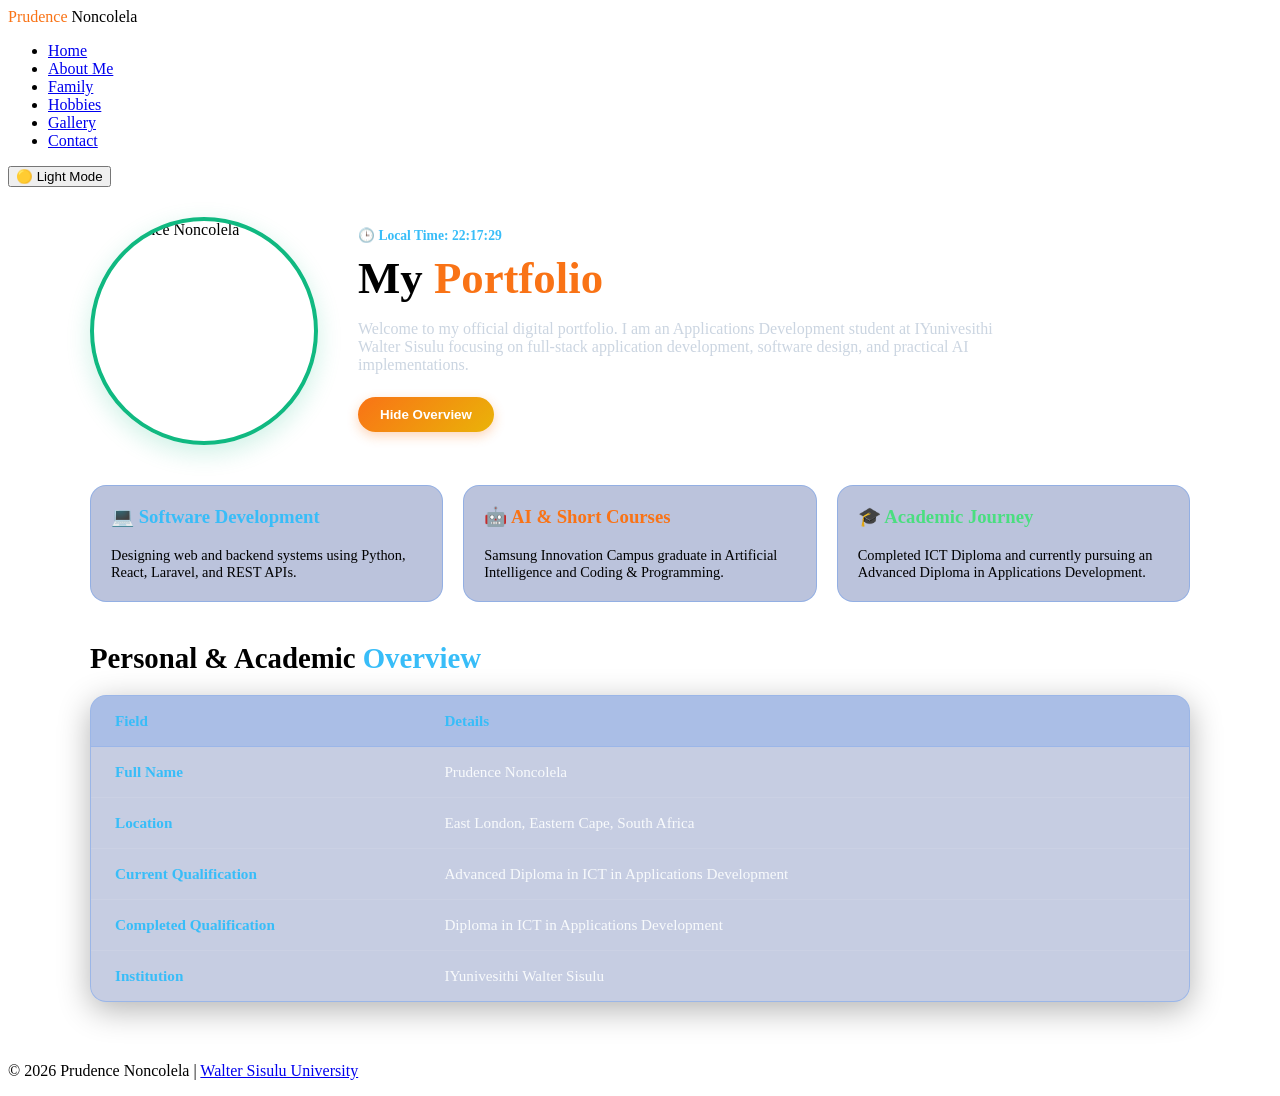
==== index.html @ 29603ced "Add files via upload" ====
<!DOCTYPE html>
<html lang="en">
<head>
    <meta charset="UTF-8">
    <meta name="viewport" content="width=device-width, initial-scale=1.0">
    <title>Prudence Noncolela - Home</title>
    <link rel="stylesheet" href="css/style.css">
    <style>
        .hero-section {
            max-width: 1100px;
            margin: 30px auto 40px;
            padding: 0 20px;
            display: flex;
            align-items: center;
            gap: 40px;
        }
        .profile-circle {
            width: 220px;
            height: 220px;
            border-radius: 50%;
            overflow: hidden;
            border: 4px solid #10b981;
            flex-shrink: 0;
            box-shadow: 0 8px 24px rgba(16, 185, 129, 0.2);
        }
        .profile-circle img {
            width: 100%;
            height: 100%;
            object-fit: cover;
        }
        .hero-details h1 {
            font-size: 2.8rem;
            margin: 0 0 10px 0;
            line-height: 1.1;
        }
        .hero-details h1 span {
            color: #f97316;
        }
        .hero-details p {
            color: var(--text-body, #cbd5e1);
            font-size: 1rem;
            max-width: 650px;
            margin-bottom: 20px;
        }
        .hero-actions {
            display: flex;
            align-items: center;
            gap: 15px;
        }
        .btn-gradient {
            background: linear-gradient(135deg, #f97316, #eab308);
            color: #ffffff !important;
            border: none;
            padding: 10px 22px;
            border-radius: 20px;
            font-weight: 700;
            cursor: pointer;
            text-decoration: none;
            box-shadow: 0 4px 12px rgba(249, 115, 22, 0.3);
        }
        .btn-outline {
            border: 1px solid rgba(255, 255, 255, 0.2);
            color: var(--text-heading, #ffffff) !important;
            padding: 10px 20px;
            border-radius: 20px;
            background: rgba(255, 255, 255, 0.05);
            cursor: pointer;
            text-decoration: none;
            display: inline-flex;
            align-items: center;
            gap: 6px;
        }
        .time-badge {
            font-size: 0.85rem;
            color: #38bdf8;
            margin-bottom: 10px;
            font-weight: 600;
        }

        .overview-section {
            max-width: 1100px;
            margin: 40px auto 60px;
            padding: 0 20px;
        }
        .overview-card {
            background: rgba(30, 58, 138, 0.25);
            border: 1px solid rgba(59, 130, 246, 0.3);
            border-radius: 16px;
            overflow: hidden;
            box-shadow: 0 8px 32px rgba(0, 0, 0, 0.3);
        }
        .overview-table {
            width: 100%;
            border-collapse: collapse;
            text-align: left;
        }
        .overview-table th {
            background: rgba(59, 130, 246, 0.2);
            color: #38bdf8;
            padding: 16px 24px;
            font-size: 0.95rem;
            font-weight: 600;
            border-bottom: 1px solid rgba(59, 130, 246, 0.3);
        }
        .overview-table td {
            padding: 16px 24px;
            font-size: 0.95rem;
            color: var(--text-heading, #f8fafc);
            border-bottom: 1px solid rgba(255, 255, 255, 0.08);
        }
        .overview-table tr:last-child td {
            border-bottom: none;
        }
        .overview-table td:first-child {
            font-weight: 600;
            width: 30%;
            color: #38bdf8;
        }

        body.light-mode .overview-card {
            background: #ffffff;
            border-color: #cbd5e1;
        }
        body.light-mode .overview-table th {
            background: #f1f5f9;
            color: #0284c7;
        }
        body.light-mode .overview-table td {
            color: #0f172a !important;
            border-bottom-color: #e2e8f0;
        }

        @media (max-width: 768px) {
            .hero-section {
                flex-direction: column;
                text-align: center;
            }
        }
    </style>
</head>
<body>

    <header>
        <div class="logo"><span style="color: #f97316;">Prudence</span> Noncolela</div>
        <nav>
            <ul>
                <li><a href="index.html" class="active">Home</a></li>
                <li><a href="about.html">About Me</a></li>
                <li><a href="family.html">Family</a></li>
                <li><a href="hobbies.html">Hobbies</a></li>
                <li><a href="gallery.html">Gallery</a></li>
                <li><a href="contact.html">Contact</a></li>
            </ul>
        </nav>
        <button id="theme-toggle" class="theme-btn">🟡 Light Mode</button>
    </header>

    <main>
        <section class="hero-section">
            <div class="profile-circle">
                <img src="images/profile.png" alt="Prudence Noncolela">
            </div>
            <div class="hero-details">
                <div class="time-badge">🕒 Local Time: <span id="clock">00:00:00</span></div>
                <h1>My <span>Portfolio</span></h1>
                <p>Welcome to my official digital portfolio. I am an Applications Development student at IYunivesithi Walter Sisulu focusing on full-stack application development, software design, and practical AI implementations.</p>

                <div class="hero-actions">
                    <button class="btn-gradient" id="toggle-overview-btn" onclick="toggleOverview()">Hide Overview</button>
                    <a href="contact.html" class="btn-outline">✉ Contact Me</a>
                </div>
            </div>
        </section>

        <!-- Top Card Grid Layout -->
        <section style="max-width: 1100px; margin: 0 auto 40px; padding: 0 20px;">
            <div style="display: grid; grid-template-columns: repeat(auto-fit, minmax(280px, 1fr)); gap: 20px;">
                <div style="background: rgba(30, 58, 138, 0.3); border: 1px solid rgba(59, 130, 246, 0.3); border-radius: 16px; padding: 20px;">
                    <h3 style="color: #38bdf8; margin-top: 0;">💻 Software Development</h3>
                    <p style="color: var(--text-body); font-size: 0.9rem; margin-bottom: 0;">Designing web and backend systems using Python, React, Laravel, and REST APIs.</p>
                </div>
                <div style="background: rgba(30, 58, 138, 0.3); border: 1px solid rgba(59, 130, 246, 0.3); border-radius: 16px; padding: 20px;">
                    <h3 style="color: #f97316; margin-top: 0;">🤖 AI & Short Courses</h3>
                    <p style="color: var(--text-body); font-size: 0.9rem; margin-bottom: 0;">Samsung Innovation Campus graduate in Artificial Intelligence and Coding & Programming.</p>
                </div>
                <div style="background: rgba(30, 58, 138, 0.3); border: 1px solid rgba(59, 130, 246, 0.3); border-radius: 16px; padding: 20px;">
                    <h3 style="color: #4ade80; margin-top: 0;">🎓 Academic Journey</h3>
                    <p style="color: var(--text-body); font-size: 0.9rem; margin-bottom: 0;">Completed ICT Diploma and currently pursuing an Advanced Diploma in Applications Development.</p>
                </div>
            </div>
        </section>

        <section class="overview-section" id="overview-section">
            <h2 style="font-size: 1.8rem; margin-bottom: 20px;">Personal & Academic <span style="color: #38bdf8;">Overview</span></h2>
            <div class="overview-card">
                <table class="overview-table">
                    <thead>
                        <tr>
                            <th>Field</th>
                            <th>Details</th>
                        </tr>
                    </thead>
                    <tbody>
                        <tr>
                            <td>Full Name</td>
                            <td>Prudence Noncolela</td>
                        </tr>
                        <tr>
                            <td>Location</td>
                            <td>East London, Eastern Cape, South Africa</td>
                        </tr>
                        <tr>
                            <td>Current Qualification</td>
                            <td>Advanced Diploma in ICT in Applications Development</td>
                        </tr>
                        <tr>
                            <td>Completed Qualification</td>
                            <td>Diploma in ICT in Applications Development</td>
                        </tr>
                        <tr>
                            <td>Institution</td>
                            <td>IYunivesithi Walter Sisulu</td>
                        </tr>
                    </tbody>
                </table>
            </div>
        </section>
    </main>

    <footer>
        <p>&copy; 2026 Prudence Noncolela | <a href="https://www.wsu.ac.za" target="_blank">Walter Sisulu University</a></p>
    </footer>

    <script>
        function updateClock() {
            const now = new Date();
            const hours = String(now.getHours()).padStart(2, '0');
            const minutes = String(now.getMinutes()).padStart(2, '0');
            const seconds = String(now.getSeconds()).padStart(2, '0');
            const clockElement = document.getElementById('clock');
            if (clockElement) {
                clockElement.textContent = `${hours}:${minutes}:${seconds}`;
            }
        }
        setInterval(updateClock, 1000);
        updateClock();

        function toggleOverview() {
            const overviewSection = document.getElementById('overview-section');
            const btn = document.getElementById('toggle-overview-btn');
            
            if (overviewSection.style.display === 'none') {
                overviewSection.style.display = 'block';
                btn.textContent = 'Hide Overview';
            } else {
                overviewSection.style.display = 'none';
                btn.textContent = 'Show Overview';
            }
        }
    </script>
    <script src="js/main.js"></script>
</body>
</html>
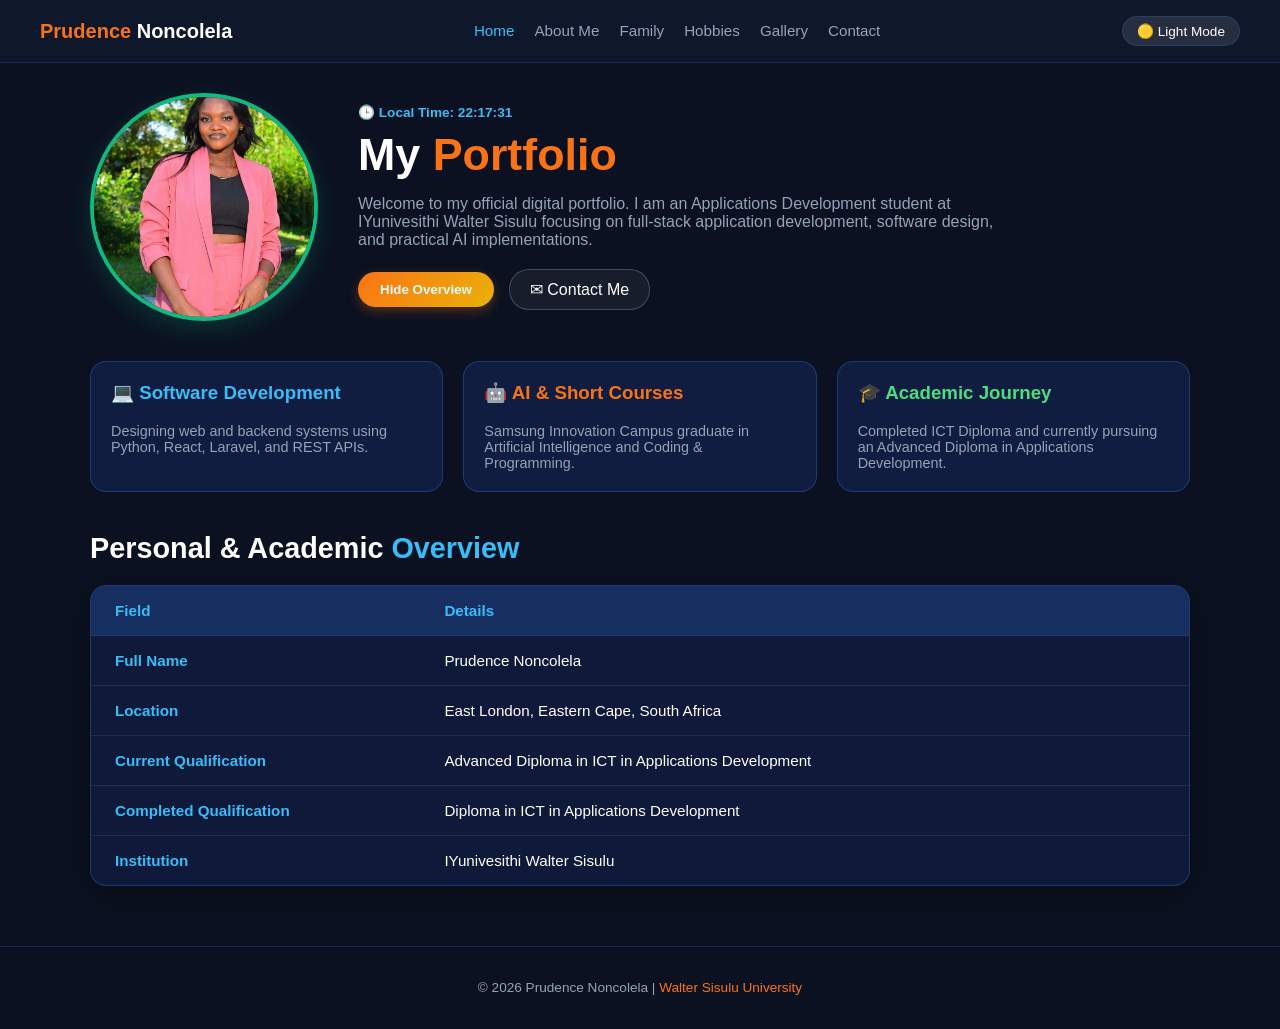
==== commit 93c6b334: "Fix HTML encoding issues in index.html" ====
--- a/index.html
+++ b/index.html
@@ -4,7 +4,7 @@
     <meta charset="UTF-8">
     <meta name="viewport" content="width=device-width, initial-scale=1.0">
     <title>Prudence Noncolela - Home</title>
-    <link rel="stylesheet" href="css/style.css">
+    <link rel="stylesheet" href="style.css">
     <style>
         .hero-section {
             max-width: 1100px;
@@ -158,7 +158,7 @@
     <main>
         <section class="hero-section">
             <div class="profile-circle">
-                <img src="images/profile.png" alt="Prudence Noncolela">
+                <img src="profile.png" alt="Prudence Noncolela">
             </div>
             <div class="hero-details">
                 <div class="time-badge">🕒 Local Time: <span id="clock">00:00:00</span></div>
@@ -260,4 +260,4 @@
     </script>
     <script src="js/main.js"></script>
 </body>
-</html>+</html>
--- a/style.css
+++ b/style.css
@@ -0,0 +1,82 @@
+:root {
+    --bg-main: #0b1120;
+    --bg-header: #0f172a;
+    --text-heading: #ffffff;
+    --text-body: #94a3b8;
+    --border-color: rgba(59, 130, 246, 0.2);
+}
+
+body.light-mode {
+    --bg-main: #f8fafc;
+    --bg-header: #ffffff;
+    --text-heading: #0f172a;
+    --text-body: #475569;
+    --border-color: #e2e8f0;
+}
+
+body {
+    margin: 0;
+    padding: 0;
+    font-family: -apple-system, BlinkMacSystemFont, "Segoe UI", Roboto, sans-serif;
+    background-color: var(--bg-main);
+    color: var(--text-heading);
+    transition: background-color 0.3s ease, color 0.3s ease;
+}
+
+header {
+    background-color: var(--bg-header);
+    border-bottom: 1px solid var(--border-color);
+    padding: 16px 40px;
+    display: flex;
+    justify-content: space-between;
+    align-items: center;
+}
+
+.logo {
+    font-size: 1.25rem;
+    font-weight: 800;
+}
+
+nav ul {
+    list-style: none;
+    display: flex;
+    gap: 20px;
+    margin: 0;
+    padding: 0;
+}
+
+nav a {
+    color: var(--text-body);
+    text-decoration: none;
+    font-weight: 500;
+    font-size: 0.95rem;
+    transition: color 0.2s;
+}
+
+nav a:hover, nav a.active {
+    color: #38bdf8;
+}
+
+.theme-btn {
+    background: rgba(255, 255, 255, 0.1);
+    border: 1px solid var(--border-color);
+    color: var(--text-heading);
+    padding: 6px 14px;
+    border-radius: 20px;
+    cursor: pointer;
+    font-size: 0.85rem;
+}
+
+footer {
+    border-top: 1px solid var(--border-color);
+    padding: 20px;
+    text-align: center;
+    color: var(--text-body);
+    font-size: 0.85rem;
+    margin-top: 60px;
+}
+
+footer a {
+    color: #f97316;
+    text-decoration: none;
+}
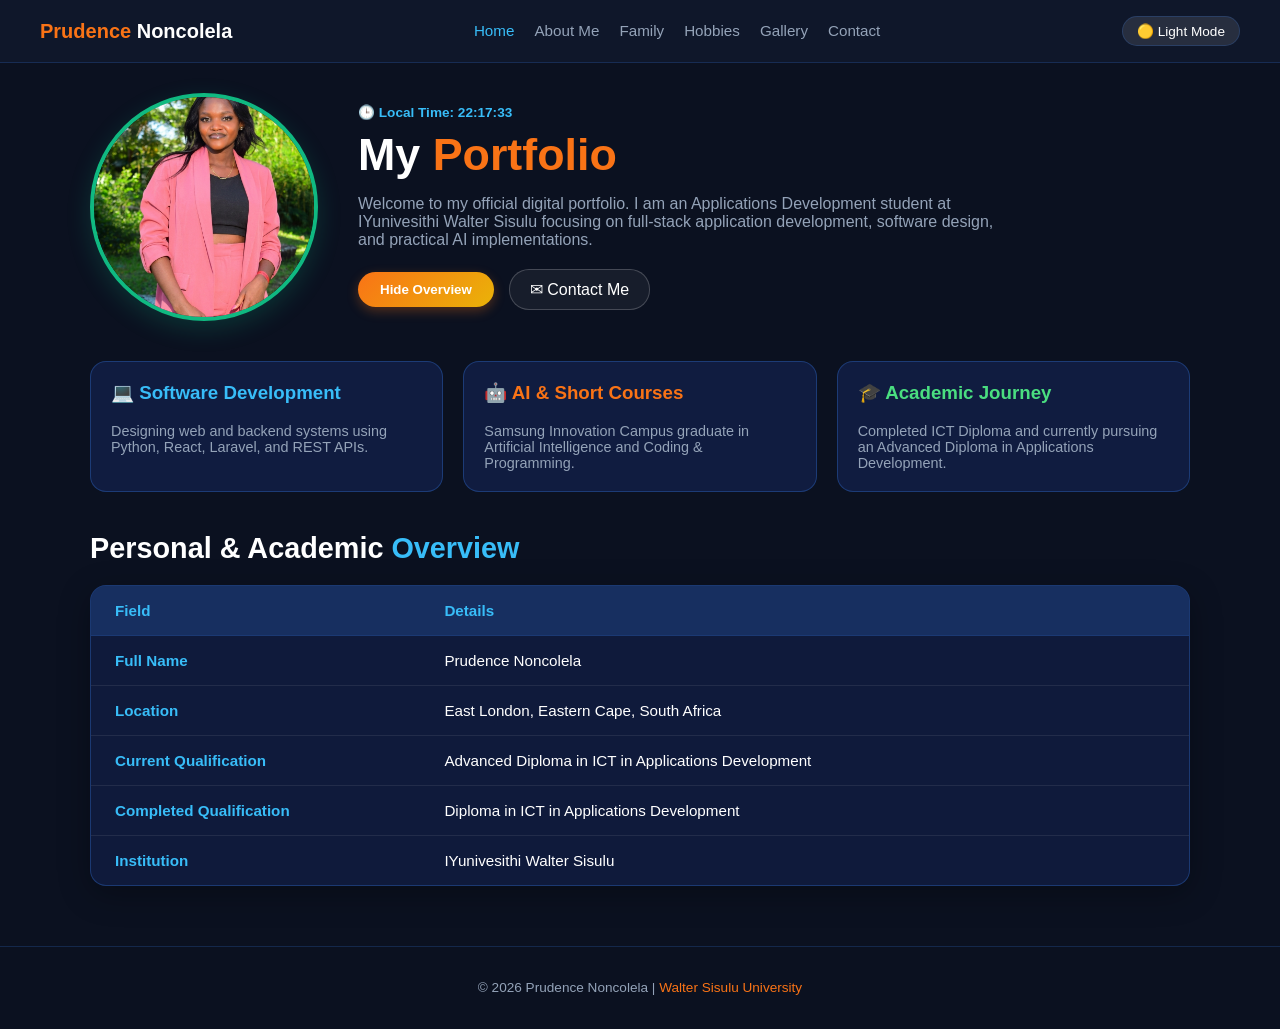
==== commit 18fec28c: "Update index.html" ====
--- a/index.html
+++ b/index.html
@@ -258,6 +258,6 @@
             }
         }
     </script>
-    <script src="js/main.js"></script>
+    <script src="main.js"></script>
 </body>
 </html>
